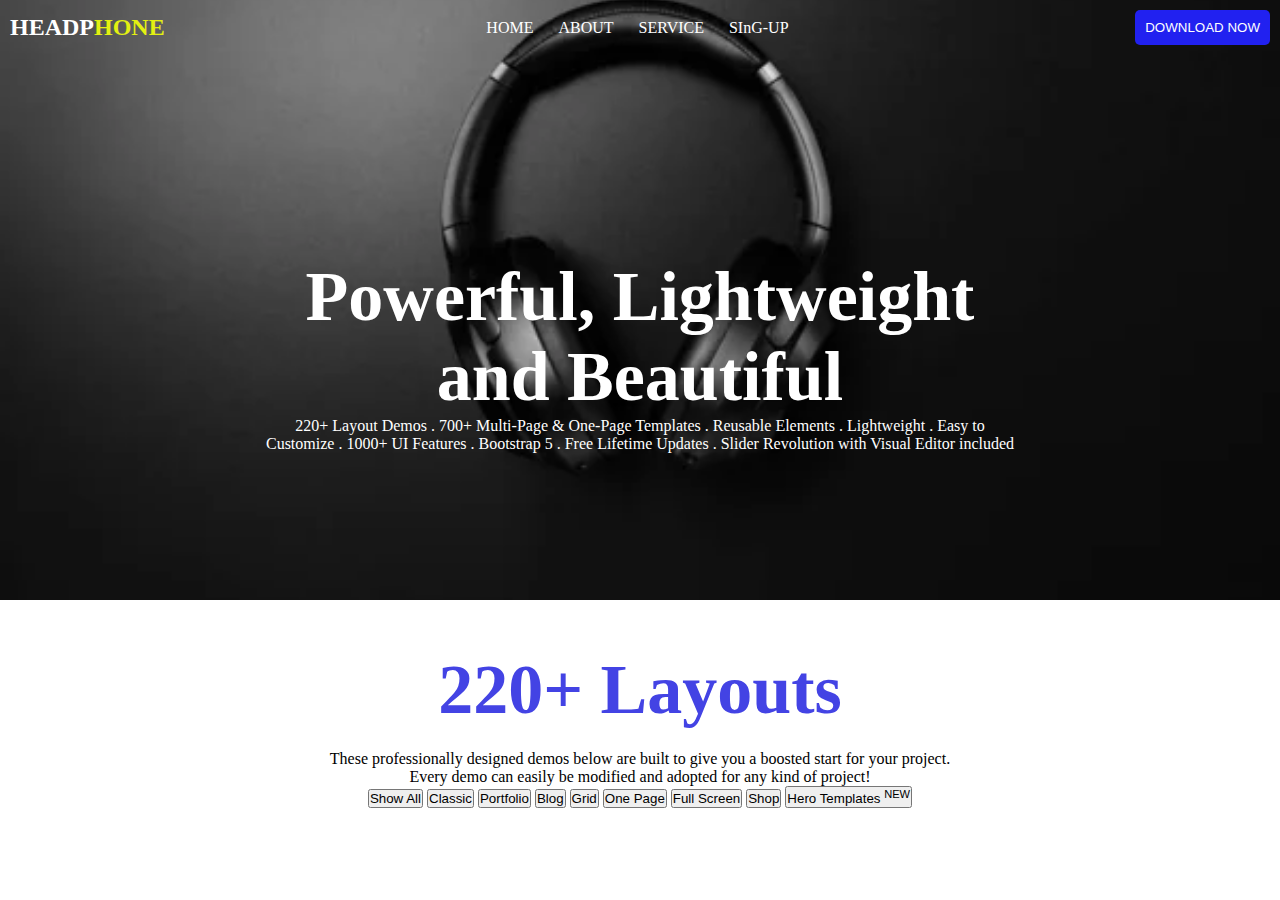
==== class_4/index.html @ 89d931d5 "addded frist assinment" ====
<!DOCTYPE html>
<html lang="en">
<head>
    <meta charset="UTF-8">
    <meta name="viewport" content="width=device-width, initial-scale=1.0">
    <title>Assinmet-4</title>
    <link rel="stylesheet" href="./css/style.css">
</head>
<body>
    <header>
        <nav>
            <h2>HEADP<span class="logo">HONE</span></h2>
            <ul>
                <li>HOME</li>
                <li>ABOUT</li>
                <li>SERVICE</li>
                <li>SInG-UP</li>
            </ul>
            <div>
                <button class="primary-btn">DOWNLOAD NOW</button>
            </div>
        </nav>
        <section class="banner">
            <div class="banner-article">
                <h2>Powerful, Lightweight
                   <br> and Beautiful</h2>
                    <p>220+ Layout Demos . 700+ Multi-Page & One-Page Templates . Reusable Elements . Lightweight . Easy to <br> Customize . 1000+ UI Features . Bootstrap 5 . Free Lifetime Updates . Slider Revolution with Visual Editor included</p>
            </div>
        </section>
    </header>
    <main>
        <section class="reviwe">
            <h2 class="reviwe-header">220+ Layouts</h2>
            <p>These professionally designed demos below are built to give you a boosted start for your project. <br> Every demo can easily be modified and adopted for any kind of project!</p>
            <div class="batton-containe">
                <button>Show All</button>
                <button>Classic</button>
                <button>Portfolio</button>
                <button>Blog</button>
                <button>Grid</button>
                <button>One Page</button>
                <button>Full Screen</button>
                <button>Shop</button>
                <button>Hero Templates <sup>NEW</up></button>
            </div>
        </section>
    </main>
</body>
</html>
---- class_4/css/style.css ----
*{
    margin: 0;
    padding: 0;
    box-sizing: border-box;
    
}
/* header */
header{
    width: 100%;
    height: 600px;
    color: #ffff;
    background-image: url("../assets/headphone.jpg");
    background-repeat: no-repeat;
    background-size:cover;
    background-position:center;
    

}
nav{
display: flex;
justify-content: space-between;
padding: 10px 10px;
align-items: center;
}
.logo{
    color: rgb(227, 241, 17);
}
nav ul{
    display: flex;
    list-style: none;
}
nav ul li{
    margin-right: 25px;
}
.primary-btn{
background-color: rgb(33, 33, 240);
color: #ffff;
padding: 10px;
border: none;
border-radius: 5px;
}
.banner{
    width: 100%;
    height: 100%;
    display: flex;
    justify-content: center;
    align-items: center;
}
.banner-article{
text-align: center;
}
.banner-article h2{
font-size: 70px;
}

/* reviwe section */
.reviwe{
    width: 50%;
    margin: auto;
    text-align: center;
    margin-top: 50px;
}
.reviwe-header{
    margin-bottom: 20px;
   font-size: 70px;
   color: rgb(67, 67, 228);
}
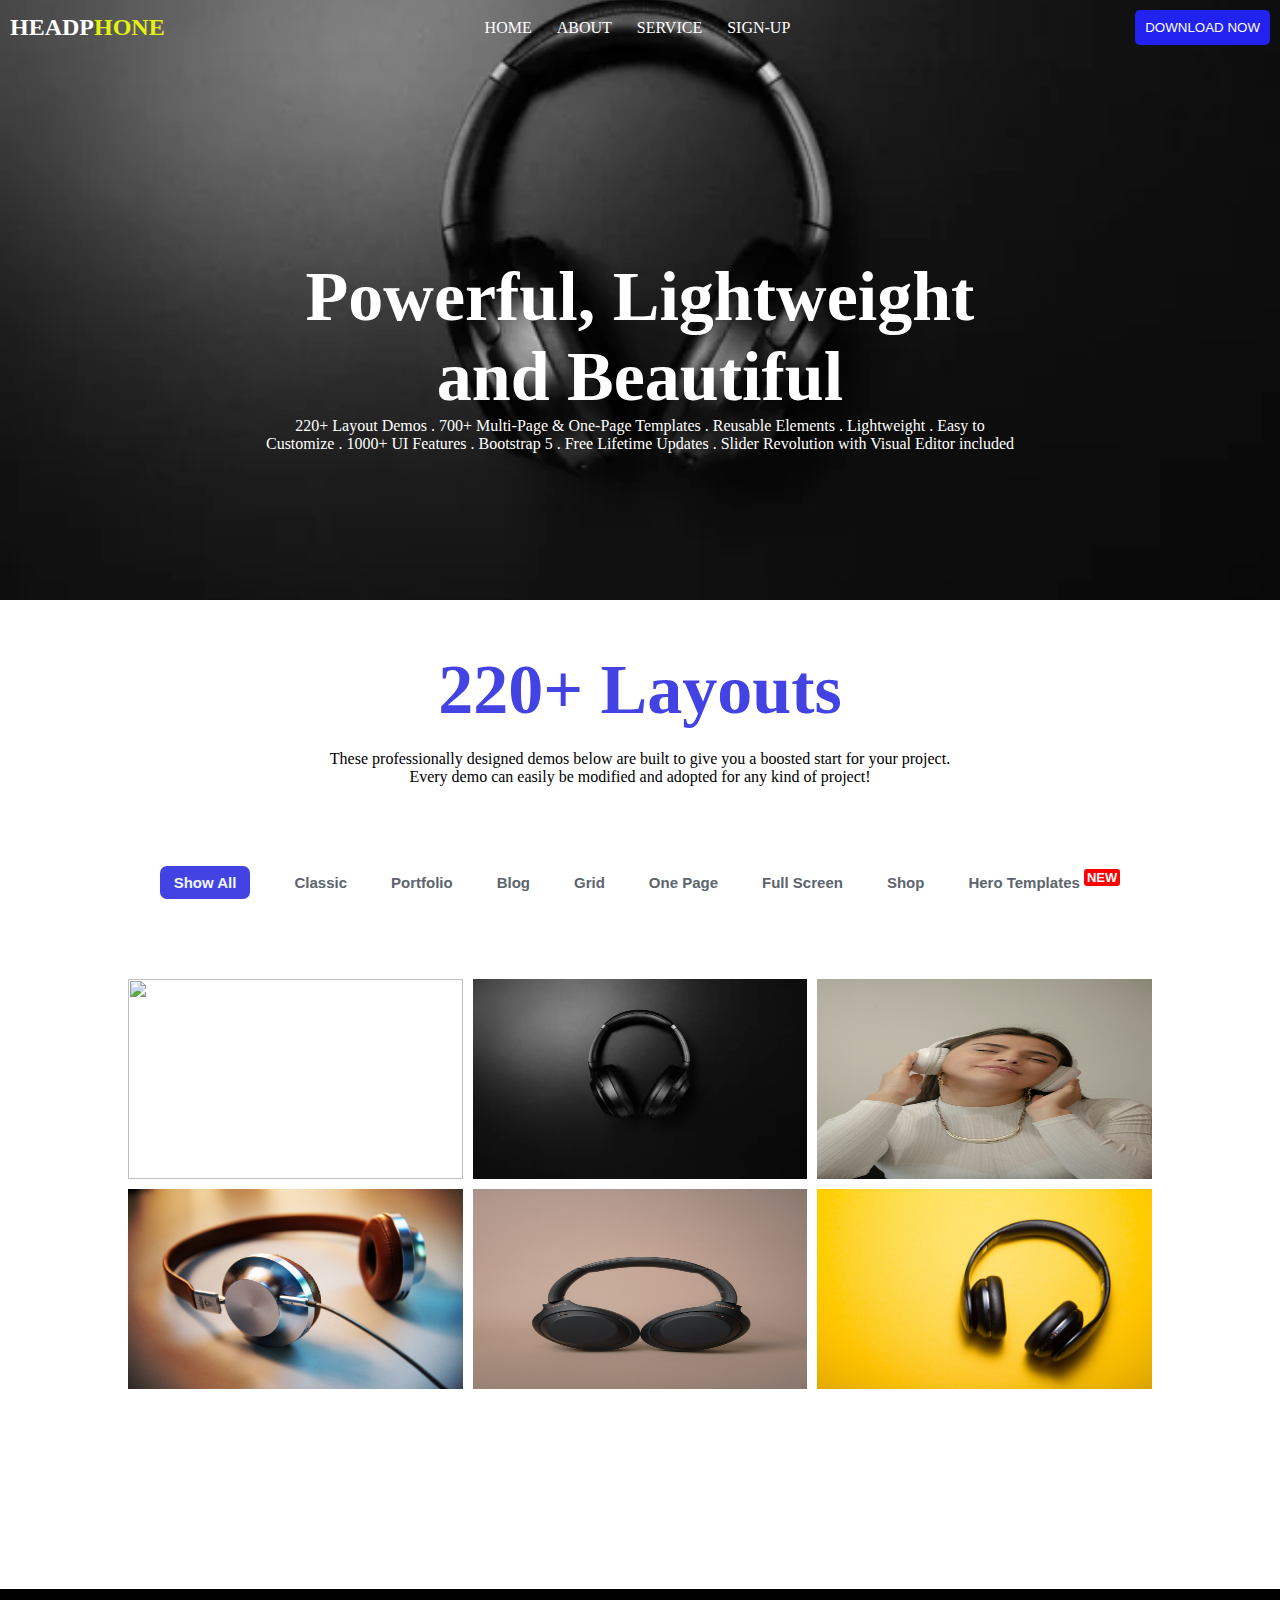
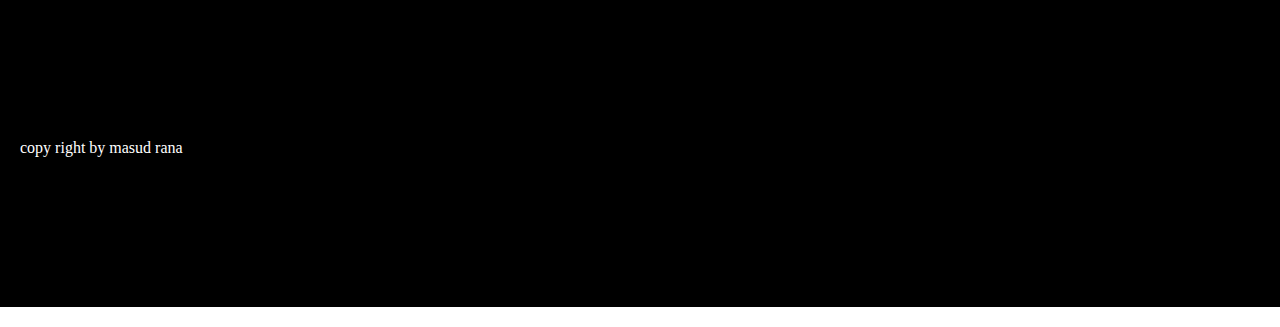
==== commit e1d11b4c: "aadded album" ====
--- a/class_4/index.html
+++ b/class_4/index.html
@@ -7,6 +7,7 @@
     <link rel="stylesheet" href="./css/style.css">
 </head>
 <body>
+    <!-- header -->
     <header>
         <nav>
             <h2>HEADP<span class="logo">HONE</span></h2>
@@ -14,7 +15,7 @@
                 <li>HOME</li>
                 <li>ABOUT</li>
                 <li>SERVICE</li>
-                <li>SInG-UP</li>
+                <li>SIGN-UP</li>
             </ul>
             <div>
                 <button class="primary-btn">DOWNLOAD NOW</button>
@@ -29,11 +30,15 @@
         </section>
     </header>
     <main>
+        <!-- rivews  -->
         <section class="reviwe">
             <h2 class="reviwe-header">220+ Layouts</h2>
             <p>These professionally designed demos below are built to give you a boosted start for your project. <br> Every demo can easily be modified and adopted for any kind of project!</p>
-            <div class="batton-containe">
-                <button>Show All</button>
+           
+        </section>
+        <section class="batton-containe">
+            <div >
+                <button class="show-all">Show All</button>
                 <button>Classic</button>
                 <button>Portfolio</button>
                 <button>Blog</button>
@@ -41,9 +46,25 @@
                 <button>One Page</button>
                 <button>Full Screen</button>
                 <button>Shop</button>
-                <button>Hero Templates <sup>NEW</up></button>
+                <button class="hero-templet">Hero Templates <sup>NEW</up></button>
             </div>
+            
         </section>
+       <!-- album -->
+            <section class="albums">
+                <img src="/assets/akhil-yerabati-Q2uV5TkjNz8-unsplash.jpg" alt="">
+                <img src="./assets/headphone.jpg" alt="">
+                <img src="./assets/jair-medina-nossa--7Kkov230I0-unsplash.jpg" alt="">
+                <img src="./assets/lee-campbell-GI6L2pkiZgQ-unsplash.jpg" alt="">
+                <img src="./assets/luke-peterson-lUMj2Zv5HUE-unsplash.jpg" alt="">
+                <img src="./assets/c-d-x-PDX_a_82obo-unsplash.jpg" alt="">
+            </section>
+       <div class="product">
+       </div>
+
     </main>
+    <footer>
+        <p>copy right by masud rana</p>
+    </footer>
 </body>
 </html>--- a/class_4/css/style.css
+++ b/class_4/css/style.css
@@ -65,3 +65,55 @@
    font-size: 70px;
    color: rgb(67, 67, 228);
 }
+.batton-containe,.albums{
+    width: 80%;
+    margin: auto;
+   text-align: center;
+    margin-top:80px ;
+}
+.batton-containe button{
+background-color: #ffff;
+    border: none;
+    font-size: 15px;
+    margin: 0 20px;
+    font-weight: bold;
+    color: rgb(92, 101, 109);
+}
+.show-all{
+    background-color:rgb(67, 67, 228) !important;
+    padding: 8px 14px;
+    color: aliceblue !important;
+    border-radius: 7px;
+}
+.hero-templet sup{
+background-color: red;
+padding: 1px 3px;
+color: aliceblue;
+border-radius: 3px;
+font-size: small;
+}
+.albums{
+    margin-bottom: 200px;
+    display: grid;
+    grid-template-columns:repeat(3,1fr);
+    justify-items: center;
+    justify-content: center;
+gap: 10px;
+
+}
+.albums img{
+    width: 100%;
+    height: 200px;
+}
+/* footer */
+
+footer{
+    
+    background: black;
+    padding: 150px 20px;
+    color: #ffff;
+    margin: 20px 0;
+}
+.product img{
+background-color: black;
+}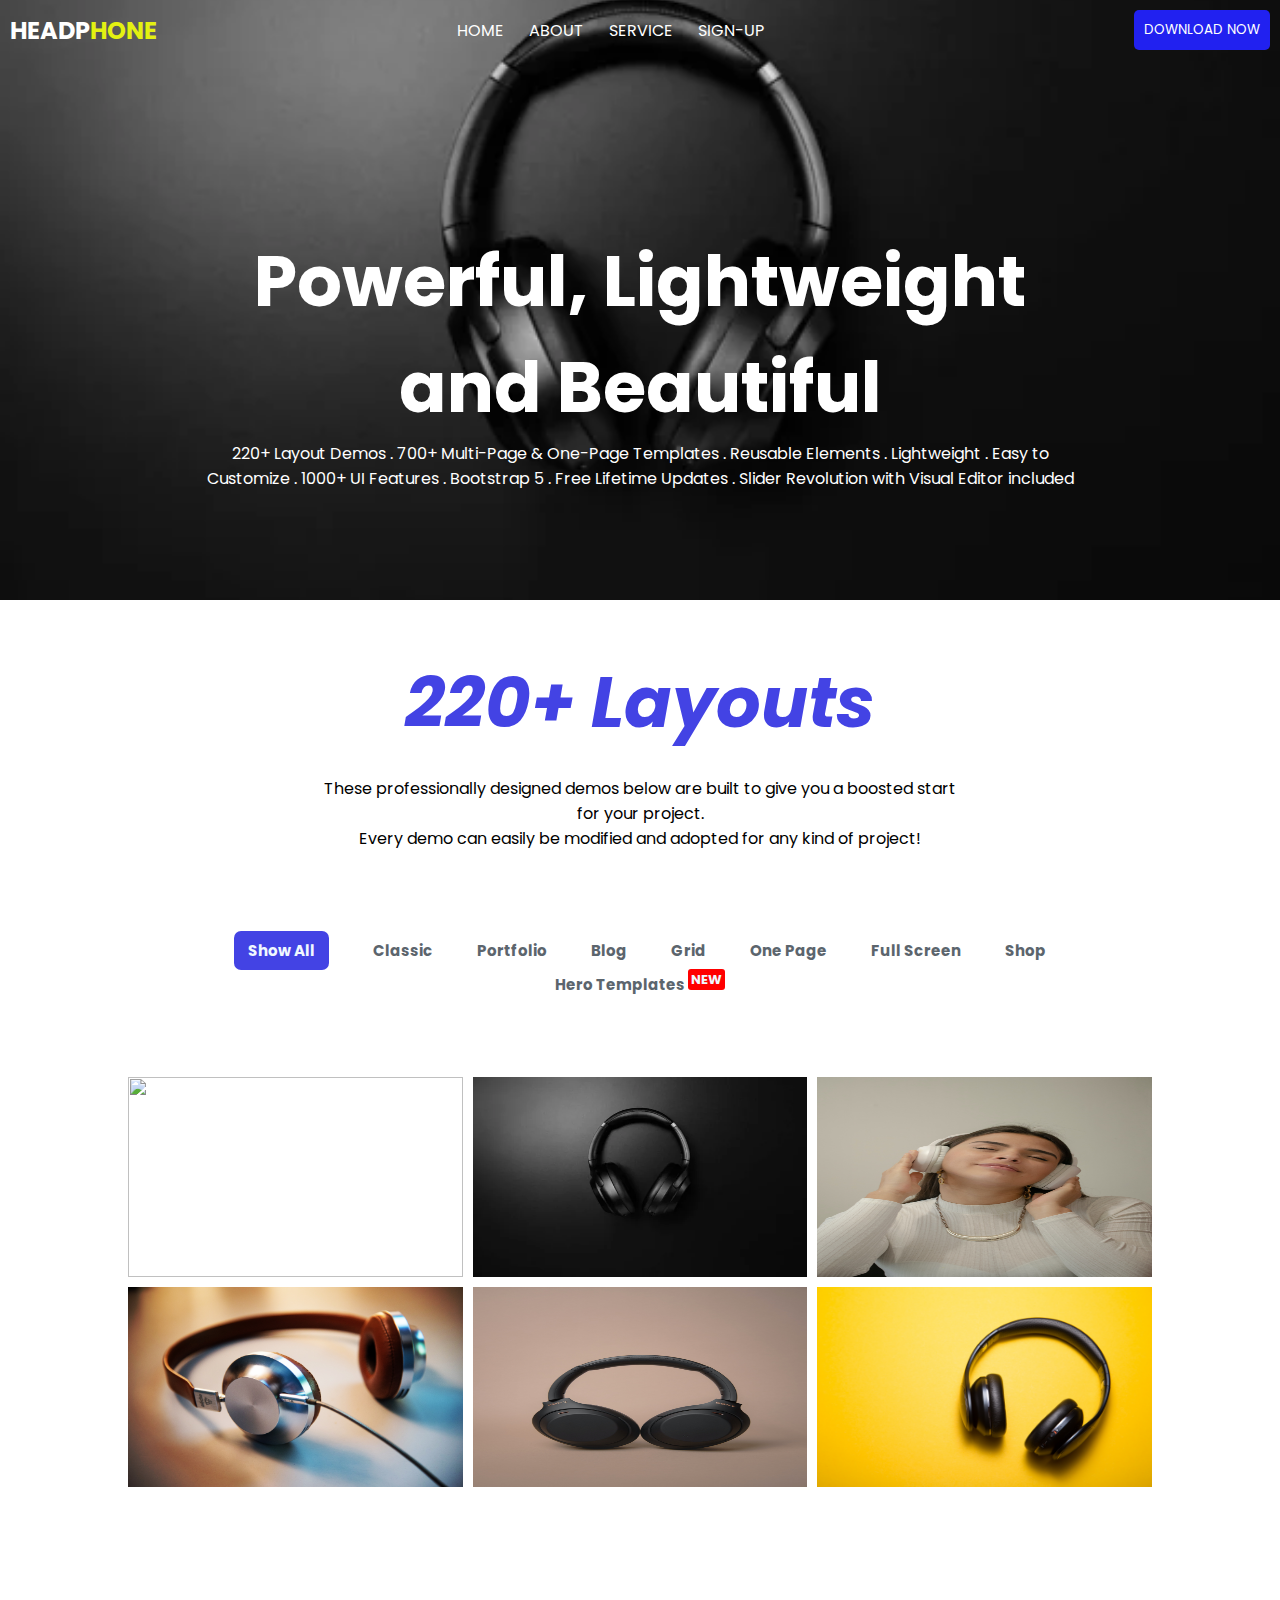
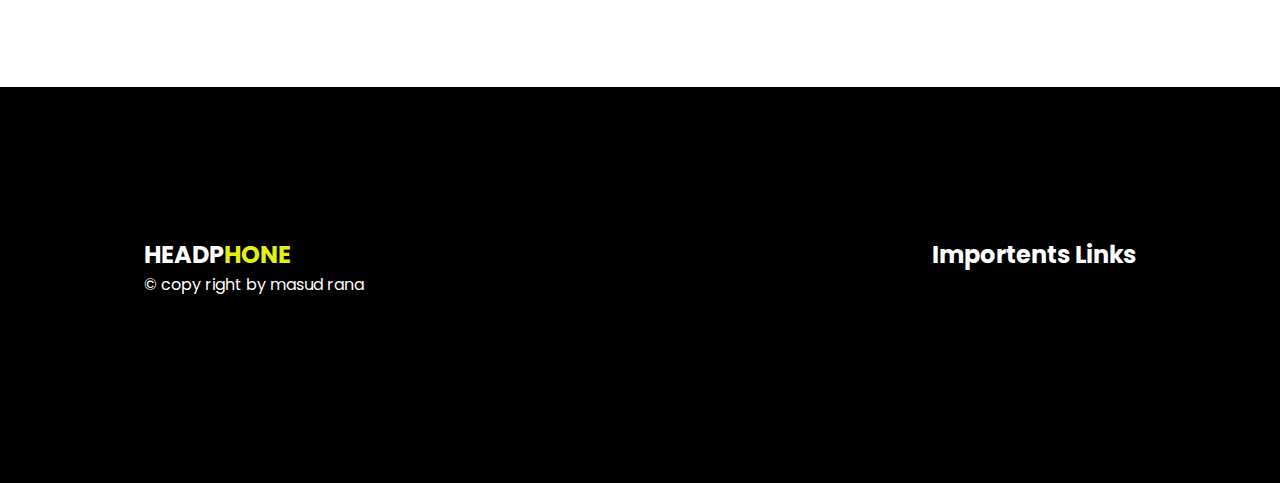
==== commit 41a46da3: "complet" ====
--- a/class_4/index.html
+++ b/class_4/index.html
@@ -1,11 +1,20 @@
 <!DOCTYPE html>
 <html lang="en">
+
 <head>
     <meta charset="UTF-8">
     <meta name="viewport" content="width=device-width, initial-scale=1.0">
     <title>Assinmet-4</title>
+    <!-- google font -->
+    <link rel="preconnect" href="https://fonts.googleapis.com">
+    <link rel="preconnect" href="https://fonts.gstatic.com" crossorigin>
+    <link href="https://fonts.googleapis.com/css2?family=Poppins:wght@400;700&display=swap" rel="stylesheet">
+    <!-- lineicons cdn -->
+    <link href="https://cdn.lineicons.com/4.0/lineicons.css" rel="stylesheet" />
+
     <link rel="stylesheet" href="./css/style.css">
 </head>
+
 <body>
     <!-- header -->
     <header>
@@ -16,6 +25,7 @@
                 <li>ABOUT</li>
                 <li>SERVICE</li>
                 <li>SIGN-UP</li>
+                <li class="lni lni-amazon-pay"></li>
             </ul>
             <div>
                 <button class="primary-btn">DOWNLOAD NOW</button>
@@ -24,8 +34,11 @@
         <section class="banner">
             <div class="banner-article">
                 <h2>Powerful, Lightweight
-                   <br> and Beautiful</h2>
-                    <p>220+ Layout Demos . 700+ Multi-Page & One-Page Templates . Reusable Elements . Lightweight . Easy to <br> Customize . 1000+ UI Features . Bootstrap 5 . Free Lifetime Updates . Slider Revolution with Visual Editor included</p>
+                    <br> and Beautiful
+                </h2>
+                <p>220+ Layout Demos . 700+ Multi-Page & One-Page Templates . Reusable Elements . Lightweight . Easy to
+                    <br> Customize . 1000+ UI Features . Bootstrap 5 . Free Lifetime Updates . Slider Revolution with
+                    Visual Editor included</p>
             </div>
         </section>
     </header>
@@ -33,11 +46,12 @@
         <!-- rivews  -->
         <section class="reviwe">
             <h2 class="reviwe-header">220+ Layouts</h2>
-            <p>These professionally designed demos below are built to give you a boosted start for your project. <br> Every demo can easily be modified and adopted for any kind of project!</p>
-           
+            <p>These professionally designed demos below are built to give you a boosted start for your project. <br>
+                Every demo can easily be modified and adopted for any kind of project!</p>
+
         </section>
         <section class="batton-containe">
-            <div >
+            <div>
                 <button class="show-all">Show All</button>
                 <button>Classic</button>
                 <button>Portfolio</button>
@@ -48,23 +62,37 @@
                 <button>Shop</button>
                 <button class="hero-templet">Hero Templates <sup>NEW</up></button>
             </div>
-            
+
         </section>
-       <!-- album -->
-            <section class="albums">
-                <img src="/assets/akhil-yerabati-Q2uV5TkjNz8-unsplash.jpg" alt="">
-                <img src="./assets/headphone.jpg" alt="">
-                <img src="./assets/jair-medina-nossa--7Kkov230I0-unsplash.jpg" alt="">
-                <img src="./assets/lee-campbell-GI6L2pkiZgQ-unsplash.jpg" alt="">
-                <img src="./assets/luke-peterson-lUMj2Zv5HUE-unsplash.jpg" alt="">
-                <img src="./assets/c-d-x-PDX_a_82obo-unsplash.jpg" alt="">
-            </section>
-       <div class="product">
-       </div>
+        <!-- album -->
+        <section class="albums">
+            <img src="/assets/akhil-yerabati-Q2uV5TkjNz8-unsplash.jpg" alt="">
+            <img src="./assets/headphone.jpg" alt="">
+            <img src="./assets/jair-medina-nossa--7Kkov230I0-unsplash.jpg" alt="">
+            <img src="./assets/lee-campbell-GI6L2pkiZgQ-unsplash.jpg" alt="">
+            <img src="./assets/luke-peterson-lUMj2Zv5HUE-unsplash.jpg" alt="">
+            <img src="./assets/c-d-x-PDX_a_82obo-unsplash.jpg" alt="">
+        </section>
+        <div class="product">
+        </div>
 
     </main>
     <footer>
-        <p>copy right by masud rana</p>
+        <div class="footer-container">
+            <div>
+                <h2>HEADP<span class="logo">HONE</span></h2>
+                <p>&copy; copy right by masud rana</p>
+            </div>
+            <div class="importen-links">
+               <h2>Importents Links</h2>
+               <div class="social-icon">
+                <a href=""><i class="lni  lni-facebook-fill"></i></a>
+                <a href=""><i class="lni lni-twitter-original"></i></a>
+                <a href=""><i class="lni lni-envelope"></i></a>
+               </div>
+            </div>
+        </div>
     </footer>
 </body>
+
 </html>--- a/class_4/css/style.css
+++ b/class_4/css/style.css
@@ -1,119 +1,168 @@
-*{
+* {
     margin: 0;
     padding: 0;
     box-sizing: border-box;
-    
+    font-family: 'Poppins', sans-serif;
+
 }
+
 /* header */
-header{
+header {
     width: 100%;
     height: 600px;
     color: #ffff;
     background-image: url("../assets/headphone.jpg");
     background-repeat: no-repeat;
-    background-size:cover;
-    background-position:center;
-    
+    background-size: cover;
+    background-position: center;
+
 
 }
-nav{
-display: flex;
-justify-content: space-between;
-padding: 10px 10px;
-align-items: center;
+
+nav {
+    display: flex;
+    justify-content: space-between;
+    padding: 10px 10px;
+    align-items: center;
 }
-.logo{
+
+.logo {
     color: rgb(227, 241, 17);
 }
-nav ul{
+
+nav h2 {
+    font-weight: bold;
+}
+
+nav ul {
     display: flex;
     list-style: none;
 }
-nav ul li{
+
+nav ul li {
     margin-right: 25px;
 }
-.primary-btn{
-background-color: rgb(33, 33, 240);
-color: #ffff;
-padding: 10px;
-border: none;
-border-radius: 5px;
+
+.lni {
+    /* background-color: rgb(33, 33, 240); */
+    color: #ffff;
+    font-size: 30px;
+    padding: 0px 10px;
 }
-.banner{
+
+.primary-btn {
+    background-color: rgb(33, 33, 240);
+    color: #ffff;
+    padding: 10px;
+    border: none;
+    border-radius: 5px;
+}
+
+.banner {
     width: 100%;
     height: 100%;
     display: flex;
     justify-content: center;
     align-items: center;
 }
-.banner-article{
-text-align: center;
+
+.banner-article {
+    text-align: center;
 }
-.banner-article h2{
-font-size: 70px;
+
+.banner-article h2 {
+    font-size: 70px;
+
 }
 
 /* reviwe section */
-.reviwe{
+.reviwe {
     width: 50%;
     margin: auto;
     text-align: center;
     margin-top: 50px;
 }
-.reviwe-header{
+
+.reviwe-header {
     margin-bottom: 20px;
-   font-size: 70px;
-   color: rgb(67, 67, 228);
+    font-size: 70px;
+    color: rgb(67, 67, 228);
+    font-style: italic;
+    font-weight: bold;
 }
-.batton-containe,.albums{
+
+.batton-containe,
+.albums {
     width: 80%;
     margin: auto;
-   text-align: center;
-    margin-top:80px ;
+    text-align: center;
+    margin-top: 80px;
 }
-.batton-containe button{
-background-color: #ffff;
+
+.batton-containe button {
+    background-color: #ffff;
     border: none;
     font-size: 15px;
     margin: 0 20px;
     font-weight: bold;
     color: rgb(92, 101, 109);
 }
-.show-all{
-    background-color:rgb(67, 67, 228) !important;
+
+.show-all {
+    background-color: rgb(67, 67, 228) !important;
     padding: 8px 14px;
     color: aliceblue !important;
     border-radius: 7px;
 }
-.hero-templet sup{
-background-color: red;
-padding: 1px 3px;
-color: aliceblue;
-border-radius: 3px;
-font-size: small;
+
+.hero-templet sup {
+    background-color: red;
+    padding: 1px 3px;
+    color: aliceblue;
+    border-radius: 3px;
+    font-size: small;
 }
-.albums{
+
+.albums {
     margin-bottom: 200px;
     display: grid;
-    grid-template-columns:repeat(3,1fr);
+    grid-template-columns: repeat(3, 1fr);
     justify-items: center;
     justify-content: center;
-gap: 10px;
+    gap: 10px;
 
 }
-.albums img{
+
+.albums img {
     width: 100%;
     height: 200px;
 }
+
 /* footer */
 
-footer{
-    
+footer {
+
     background: black;
     padding: 150px 20px;
     color: #ffff;
-    margin: 20px 0;
+   
+   
+
 }
-.product img{
-background-color: black;
-}+
+.footer-container {
+    display: flex;
+    justify-content: space-between;
+    margin: auto;
+    width: 80%;
+}
+
+.product img {
+    background-color: black;
+}
+.social-icon{
+    margin-top: 15px;
+}
+.social-icon .lni{
+    color: rgb(227, 241, 17);
+}
